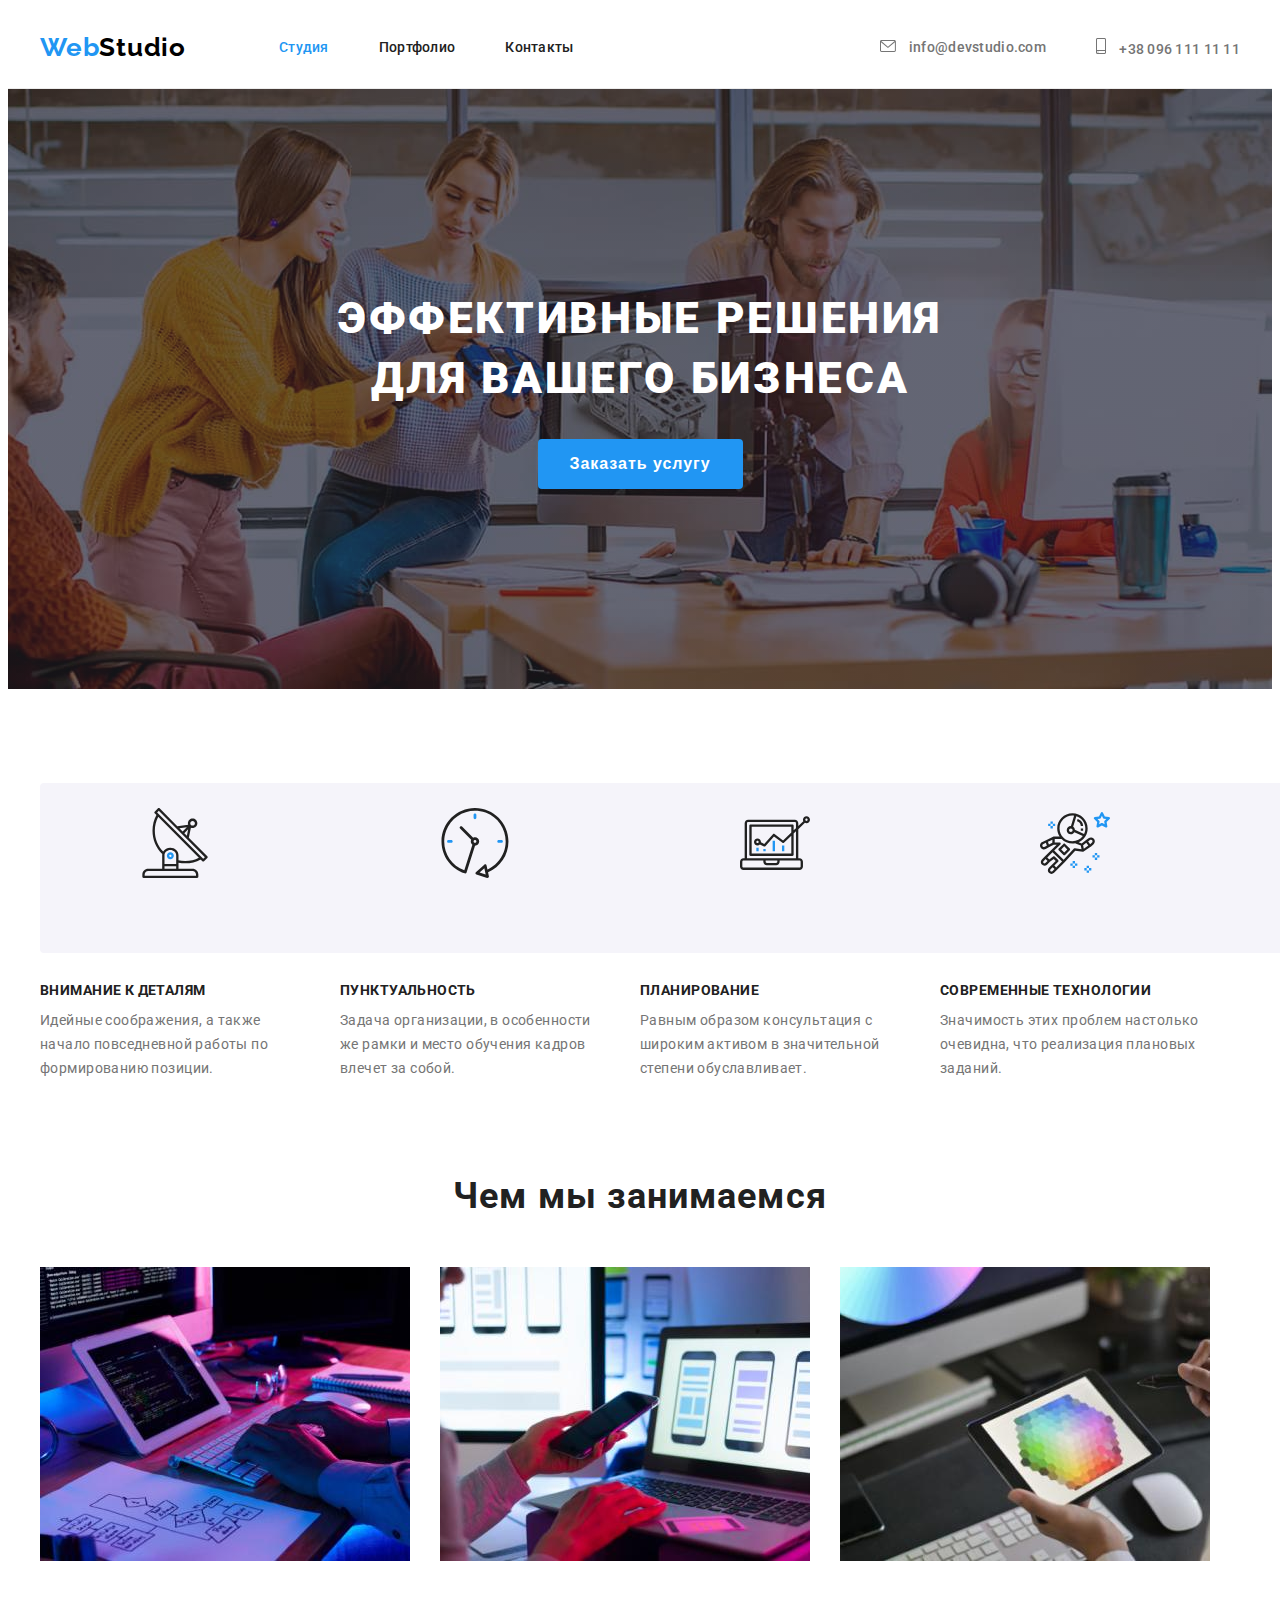
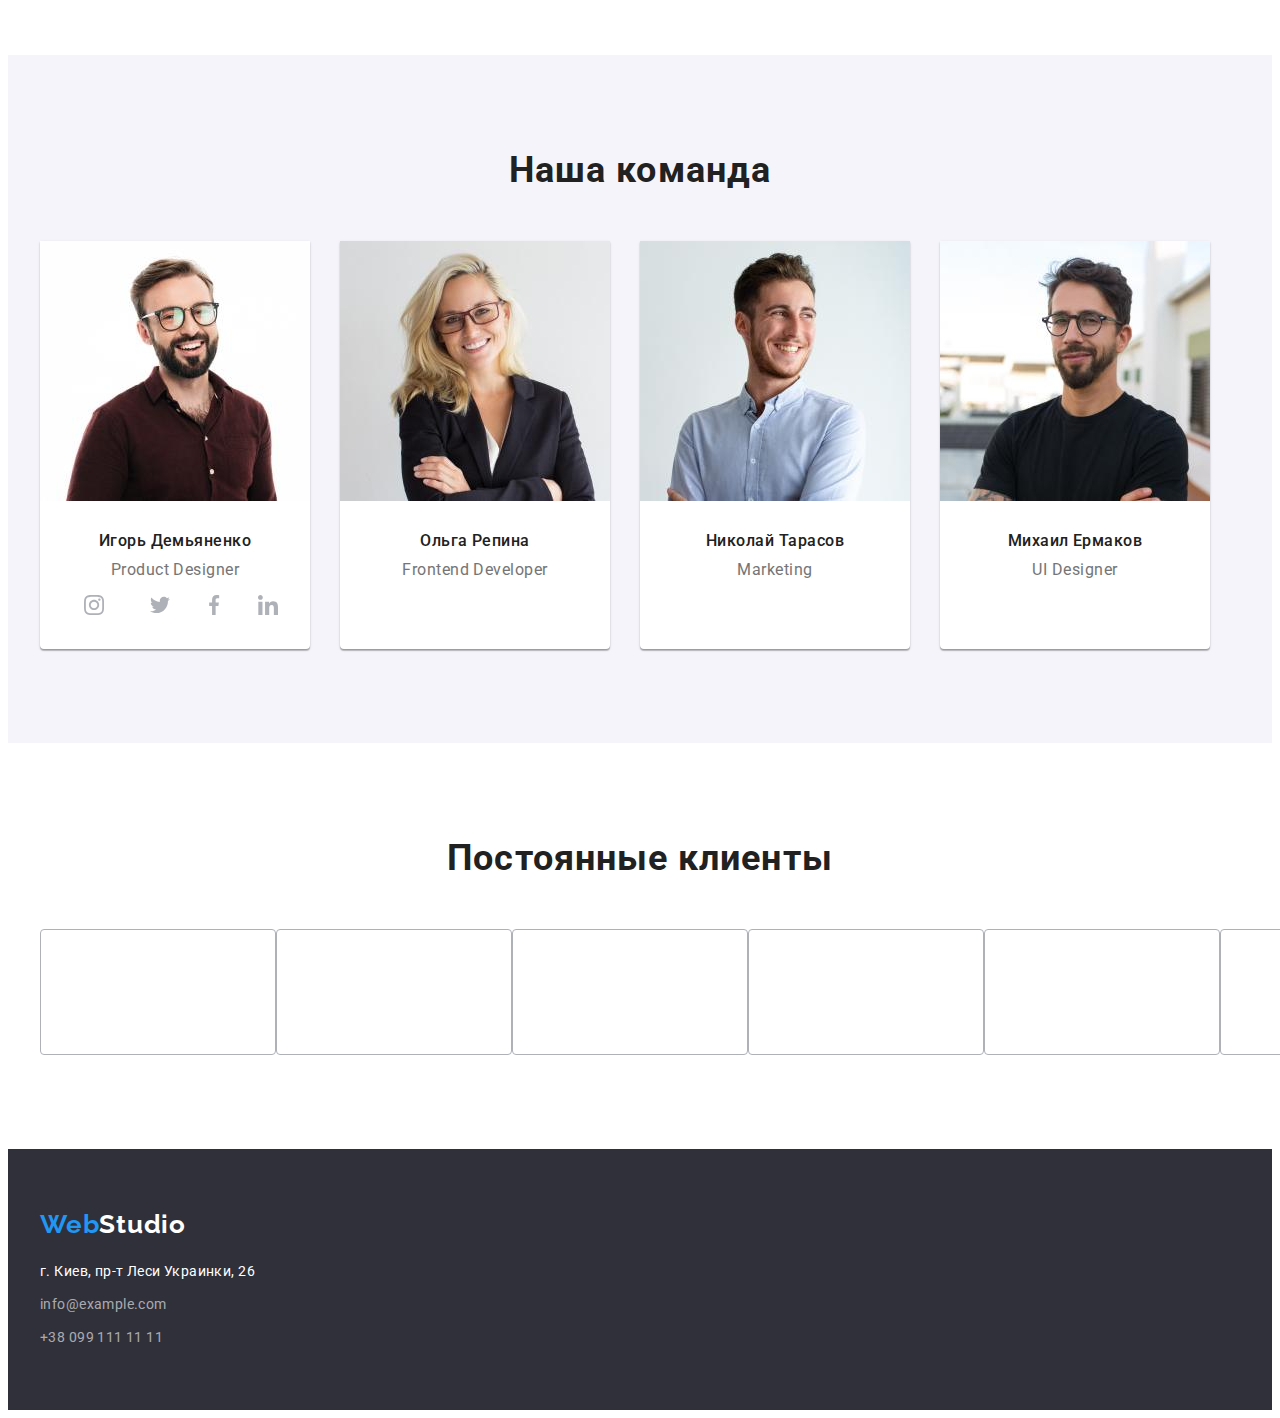
==== index.html @ ab1350bf "added hw-03's files" ====
<!DOCTYPE html>
<html lang="ru">

<head>
    <meta charset="UTF-8">
    <meta http-equiv="X-UA-Compatible" content="IE=edge">
    <meta name="viewport" content="width=device-width, initial-scale=1.0">
    <title>Студия</title>
    <link rel="stylesheet" href="./css/reset.css">
    <link rel="stylesheet" href="./css/styles.css">
    <link rel="preconnect" href="https://fonts.googleapis.com">
    <link rel="preconnect" href="https://fonts.gstatic.com" crossorigin>
    <link href="https://fonts.googleapis.com/css2?family=Raleway:wght@700&family=Roboto:wght@400;500;700;900&display=swap"
        rel="stylesheet">
    <link rel="stylesheet" href="https://cdnjs.cloudflare.com/ajax/libs/modern-normalize/1.1.0/modern-normalize.min.css"
        integrity="sha512-wpPYUAdjBVSE4KJnH1VR1HeZfpl1ub8YT/NKx4PuQ5NmX2tKuGu6U/JRp5y+Y8XG2tV+wKQpNHVUX03MfMFn9Q=="
        crossorigin="anonymous" referrerpolicy="no-referrer" />
    <link rel="stylesheet" href="./css/reset.css">
    <link rel="stylesheet" href="./css/styles.css">
</head>

<body>
    <header class="header">
        <div class="container">
            <nav class="links">
                <a href="./index.html" class="logo">Web
                    <span class="logo-black">Studio</span>
                </a>
                <ul class="links-nav">
                    <li class="item"><a class="link-nav current" href="./index.html">Студия</a></li>
                    <li class="item"><a class="link-nav" href="./portfolio.html">Портфолио</a></li>
                    <li class="item"><a class="link-nav" href="#contacts">Контакты</a></li>
                </ul>
            </nav>
            <ul class="links-auth">
                <li class="item"><a class="link-auth" href="mailto:info@devstudio.com">
                    <svg class="auth-icon" width="16px" height="12px">
                        <use href="./images/sprite.svg#icon-mail_icon"></use>
                    </svg>
                    info@devstudio.com</a></li>
                <li class="item"><a class="link-auth" href="tel:+380961111111">
                    <svg class="auth-icon" width="10px" height="16px">
                        <use href="./images/sprite.svg#icon-tel_icon"></use>
                    </svg>
                    +38 096 111 11 11</a></li>
            </ul>
        </div>
    </header>

    <main>
        
        <!--Hero-->
        
        <section class="hero">
            <div class="container hero-container">
                <h1 class="hero-title">Эффективные решения для вашего бизнеса</h1>
                <button type="button" class="btn">Заказать услугу</button>
            </div>
        </section>

        <!--Наши преимущества-->
        <section class="section">
            <div class="container">
                <h2 class="section-title" hidden>Наши преимущества</h2>
                <ul class="benefits">
                    <li class="item">
                        <div class="benefits-icons">
                            <svg class="benefits-icon">
                                <use href="./images/sprite.svg#icon-antenna"></use>
                            </svg>
                        </div>
                        <h3 class="benefits-title">Внимание к деталям </h3>
                        <p class="benefits-text">Идейные соображения, а также начало повседневной работы по формированию
                            позиции.
                        </p>
                    </li>
                    <li class="item">
                        <div class="benefits-icons">
                            <svg class="benefits-icon">
                                <use href="./images/sprite.svg#icon-clock"></use>
                            </svg>
                        </div>
                        <h3 class="benefits-title">Пунктуальность</h3>
                        <p class="benefits-text">Задача организации, в особенности же рамки и место обучения кадров влечет за
                            собой.
                        </p>
                    </li>
                    <li class="item">
                        <div class="benefits-icons">
                            <svg class="benefits-icon">
                                <use href="./images/sprite.svg#icon-diagram"></use>
                            </svg>
                        </div>
                        <h3 class="benefits-title">Планирование</h3>
                        <p class="benefits-text">Равным образом консультация с широким активом в значительной степени
                            обуславливает.
                        </p>
                    </li>
                    <li class="item">
                        <div class="benefits-icons">
                            <svg class="benefits-icon">
                                <use href="./images/sprite.svg#icon-astronaut"></use>
                            </svg>
                        </div>
                        <h3 class="benefits-title">Современные технологии</h3>
                        <p class="benefits-text">Значимость этих проблем настолько очевидна, что реализация плановых заданий.
                        </p>
                    </li>
                </ul>
            </div>
        </section>

        <!--Чем мы занимаемся-->
        <section class="section section-activity">
            <div class="container">
                <h2 class="section-title">Чем мы занимаемся</h2>
                <ul class="activity">
                    <li class="item">
                        <a href="">
                            <img class="no-gap" src="./images/box1.jpg" alt="человек работает на планшете с помощью клавиатуры" width="370"
                                height="294">
                        </a>
                    </li>
                    <li class="item">
                        <a href="">
                            <img class="no-gap" src="./images/box2.jpg" alt="человек работает с телефоном и ноутбуком" width="370"
                                height="294">
                        </a>
                    </li>
                    <li class="item">
                        <a href="">
                            <img class="no-gap" src="./images/box3.jpg" alt="человек работает с планшетом" width="370" height="294">
                        </a>
                    </li>
                </ul>
            </div>
        </section>

        <!--Наша команда-->
        <section class="section section-team">
            <div class="container">
                <h2 class="section-title">Наша команда</h2>
                <ul class="team">
                    <li class="item item-team">
                        <img class="no-gap" src="./images/team1.jpg" alt="фотография Дизайнера" width="270" height="260" />
                        <h3 class="team-title">Игорь Демьяненко</h3>
                        <p lang="en" class="team-position">Product Designer</p>
                        <ul class="team-social-links">
                            <li class="item">
                                <a class="social-link" href="">
                                    <svg class="social-icon">
                                        <use href="./images/sprite.svg#icon-instagram"></use>
                                    </svg>
                                </a>
                            </li>
                            <li class="item">
                                <svg class="social-icon">
                                    <use href="./images/sprite.svg#icon-twitter"></use>
                                </svg>
                            </li>
                            <li class="item">
                                <svg class="social-icon">
                                    <use href="./images/sprite.svg#icon-facebook"></use>
                                </svg>
                            </li>
                            <li class="item">
                                <svg class="social-icon">
                                    <use href="./images/sprite.svg#icon-linkedin"></use>
                                </svg>
                        </ul>
                    </li>
                    <li class="item item-team">
                        <img class="no-gap" src="./images/team2.jpg" alt="фотография разработчика" width="270" height="260" />
                        <h3 class="team-title">Ольга Репина</h3>
                        <p lang="en" class="team-position">Frontend Developer</p>
                    </li>
                    <li class="item item-team">
                        <img class="no-gap" src="./images/team3.jpg" alt="фотография маркетолога" width="270" height="260" />
                        <h3 class="team-title">Николай Тарасов</h3>
                        <p lang="en" class="team-position">Marketing</p>
                    </li>
                    <li class="item item-team">
                        <img class="no-gap" src="./images/team4.jpg" alt="фотография UI дизайнера" width="270" height="260" />
                        <h3 class="team-title">Михаил Ермаков</h3>
                        <p lang="en" class="team-position">UI Designer</p>
                    </li>
                </ul>
            </div>
        </section>

        <!-- Клиенты -->
        <section class="section">
            <div class="container">
                <h2 class="section-title">Постоянные клиенты</h2>
                <ul class="clients">
                    <li class="item">
                        <a class="company company1" href=""></a>
                    </li>
                    <li class="item">
                        <a class="company company2" href=""></a>
                    </li>
                    <li class="item">
                        <a class="company company3" href=""></a>
                    </li>
                    <li class="item">
                        <a class="company company4" href=""></a>
                    </li>
                    <li class="item">
                        <a class="company company5" href=""></a>
                    </li>
                    <li class="item">
                        <a class="company company6" href=""></a>
                    </li>
                </ul>
            </div>
        </section>
    </main>

    <footer class="footer">
        <div class="container">
            <a href="./index.html" class="logo logo-footer">Web
                <span class="logo-white">Studio</span>
            </a>
            <address class="address" id="contacts">
                <ul class="address-list">
                    <li class="item">
                        <a href="https://www.google.com/maps/place/%D0%B1%D1%83%D0%BB%D1%8C%D0%B2%D0%B0%D1%80+%D0%9B%D0%B5%D1%81%D1%96+%D0%A3%D0%BA%D1%80%D0%B0%D1%97%D0%BD%D0%BA%D0%B8,+26,+%D0%9A%D0%B8%D1%97%D0%B2,+02000/@50.4265807,30.5361971,17z/data=!3m1!4b1!4m9!1m2!2m1!1z0LMuINCa0LjQtdCyLCDQv9GALdGCINCb0LXRgdC4INCj0LrRgNCw0LjQvdC60LgsIDI2!3m5!1s0x40d4cf0e033ecbe9:0x57a4dffefec77da0!8m2!3d50.4265807!4d30.5383858!15sCjPQsy4g0JrQuNC10LIsINC_0YAt0YIg0JvQtdGB0Lgg0KPQutGA0LDQuNC90LrQuCwgMjaSARFjb21wb3VuZF9idWlsZGluZw"
                            target="_blank" rel="noreferrer noopener" class="address-link map">
                            г. Киев, пр-т Леси Украинки, 26
                        </a>
                    </li>
                    <li class="item">
                        <a class="address-link" href="mailto:info@example.com">info@example.com</a>
                    </li>
                    <li class="item">
                        <a class="address-link" href="tel:+380991111111">+38 099 111 11 11</a>
                    </li>
                </ul>
            </address>
        </div>
    </footer>
</body>

</html>
---- css/styles.css ----
:root {
  --main-color: #212121;
  --second-color: #757575;
  --mark-color: #2196f3;
  --basic-background-color: #ffffff;
  --second-background-color: #2f303a;
  --third-background-color: #f5f4fa;
}

body {
  background-color: var(--basic-background-color);
  font-family: 'Roboto', sans-serif;
  font-style: normal;
  font-weight: normal;
  color: var(--main-color);
}

.section {
  padding: 94px 0;
}

.container {
  margin-left: auto;
  margin-right: auto;
  width: 1200px;
  padding: 0 15px;
}

.section-title {
  margin-top: 0;
  margin-right: auto;
  margin-left: auto;
  margin-bottom: 50px;
  text-align: center;
  font-weight: bold;
  font-size: 36px;
  line-height: 1.17;
  letter-spacing: 0.03em;
}

.no-gap {
  display: block;
}

.visually-hiden {
position: absolute;
width: 1px;
height: 1px;
margin: -1px;
border: 0;
padding: 0;
clip: rect(0 0 0 0);
overflow: hidden;
}

/*-----------------------header-----------------------------*/

.header {
  border-bottom: 1px solid #ececec;
}

.header .container {
  display: flex;
}

.logo {
  display: flex;
  margin-right: 93px;
  padding-top: 24px;
  padding-bottom: 25px;
  font-family: 'Raleway', sans-serif;
  font-style: normal;
  font-weight: bold;
  font-size: 26px;
  line-height: 1.19;
  letter-spacing: 0.03em;
  color: var(--mark-color);
}

.logo > .logo-black {
  color: #000;
}
.logo > .logo-white {
  color: #ffffff;
}
.links {
  display: flex;
  align-items: center;
}
.links-nav,
.links-auth {
  display: flex;
  padding: 0;
  font-weight: 500;
  font-size: 14px;
  line-height: 1.14;
  letter-spacing: 0.02em;
  color: inherit;
}

.links-auth {
  margin-left: auto;
  align-items: center;
}

.link-nav {
  color: var(--main-color);
}

.link-auth 
{
  color: var(--second-color);
  align-items: center;
}

.auth-icon {
  fill: var(--second-color);
  margin-right: 10px;
}

.links-nav :hover,
.links-nav :focus,
.links-auth :hover,
.links-auth :focus,
.auth-icon :hover,
.auth-icon :focus {
  color: var(--mark-color);
  fill: var(--mark-color);
}

.auth-icon :hover
.auth-icon :focus {
  fill: var(--mark-color);
}

.links-nav .item + .item {
  margin-left: 50px;
}

.links-auth .item + .item {
  margin-left: 50px;
}

.current {
  color: var(--mark-color);
}

/*-----------------------main-----------------------------*/

/*-----------------------hero-----------------------------*/

.hero {
  max-width: 1600px;
  min-height: 600px;
  margin-right: auto;
  margin-left: auto;
  text-align: center;
  background-image: linear-gradient(
      to right,
      rgba(47, 48, 58, 0.4),
      rgba(47, 48, 58, 0.4)
    ),
    url(../images/bg_hero.jpg);
  background-color: var(--second-background-color);
  background-size: cover;
  background-repeat: no-repeat;
  background-position: center;
}

.hero-container {
  display: block;
  padding-top: 200px;
  padding-bottom: 200px;
}

.hero-title {
  width: 696px;
  margin: 0 auto 30px auto;
  font-family: Roboto;
  font-style: normal;
  font-weight: 900;
  font-size: 44px;
  line-height: 1.36;
  letter-spacing: 0.06em;
  text-transform: uppercase;
  color: #ffffff;
}

.btn {
  background-color: var(--mark-color);
  border-radius: 4px;
  padding: 10px 32px;
  min-width: 200px;
  font-weight: bold;
  font-size: 16px;
  line-height: 1.87;
  letter-spacing: 0.06em;
  color: #ffffff;
  cursor: pointer;
}

.btn:hover,
.btn:focus {
  background-color: #188ce8;
}

/*-----------------------benefits-----------------------------*/

.benefits {
  display: flex;
}

.benefits .item {
  width: 270px;
}

.benefits-icons {
  width: 270px;
  height: 120px;
  margin-bottom: 30px;
  background: var(--third-background-color);
  border-radius: 4px;
  padding: 25px 100px;
}

.benefits-icon {
  width: 70px;
  height: 70px;
}
/* .benefits .item::before {
  display: block;
  content: '';
  width: 270px;
  height: 120px;
  margin-bottom: 30px;
  background: var(--third-background-color);
  border-radius: 4px;
  background-size: 70px 70px;
  background-repeat: no-repeat;
  background-position: center;
}

.benefits .item:nth-child(1)::before {
  background-image: url(../images/antenna\ 1.svg);
}

.benefits .item:nth-child(2)::before {
  background-image: url(../images/clock\ 1.svg);
}

.benefits .item:nth-child(3)::before {
  background-image: url(../images/diagram\ 1.svg);
}

.benefits .item:nth-child(4)::before {
  background-image: url(../images/astronaut\ 1.svg);
} */

.benefits .item + .item {
  margin-left: 30px;
}

.benefits-title {
  margin-bottom: 10px;
  font-weight: bold;
  font-size: 14px;
  line-height: 1.14;
  letter-spacing: 0.03em;
  text-transform: uppercase;
}

.benefits-text {
  font-size: 14px;
  line-height: 1.71;
  letter-spacing: 0.03em;
  color: var(--second-color);
}

/*-----------------------activity-----------------------------*/

.section-activity {
  padding-top: 0;
}

.activity {
  display: flex;
}

.activity .item + .item {
  margin-left: 30px;
}

/*-----------------------team-----------------------------*/

.section-team {
  background-color: var(--third-background-color);
}

.team {
  display: flex;
}

.team .item-team {
  background-color: var(--basic-background-color);
  border-radius: 0px 0px 4px 4px;
  box-shadow: 0px 1px 3px rgba(0, 0, 0, 0.12), 0px 1px 1px rgba(0, 0, 0, 0.14),
    0px 2px 1px rgba(0, 0, 0, 0.2);
}

.team .item-team + .item-team {
  margin-left: 30px;
}

.team-title {
  margin-top: 30px;
  margin-bottom: 10px;
  font-weight: 500;
  font-size: 16px;
  text-align: center;
  line-height: 1.19;
  letter-spacing: 0.03em;
}

.team-position {
  margin-bottom: 16px;
  font-weight: normal;
  font-size: 16px;
  text-align: center;
  line-height: 1.19;
  letter-spacing: 0.03em;
  color: var(--second-color);
}

.team-social-links {
  display: flex;
  justify-content: space-between;
  align-items: center;
  margin: 0 32px 30px 32px;
  width: 206px;
}

.social-link {
  width: 44px;
  height: 44px;
  padding: 12px;
  background-color: inherit;
  border-radius: 50%;
}

.social-icon {
  height: 20px;
  width: 20px;
  fill: #AFB1B8;
}

.social-link :hover {
  background-color: var(--mark-color);
}

/*-----------------------team-----------------------------*/

.clients {
  display: flex;
  justify-content: space-between;
}

/* .clients .item {
  width: 170px;
  height: 92px;
  border: 1px solid #afb1b8;
  border-radius: 4px;
  padding: 16px 32px;
  justify-content: center;
  cursor: pointer; */
}

/* .clients .item + .item {
  margin-left: 30px; */
}

.clients .item {
  margin-left: 30px;
}

.company {
  content: "";
  display: block;
  width: 170px;
  height: 92px;
  border: 1px solid #afb1b8;
  border-radius: 4px;
  padding: 16px 32px;
  justify-content: center;
  cursor: pointer;
  background-repeat: no-repeat;
  background-position: center;
}

.company1 {
  background-image: url(../images/company1.svg);
}

.company2 {
  background-image: url(../images/company2.svg);
}

.company3 {
  background-image: url(../images/company3.svg);
}

.company4 {
  background-image: url(../images/company4.svg);
}

.company5 {
  background-image: url(../images/company5.svg);
}

.company6 {
  background-image: url(../images/company6.svg);
}

/*-----------------------footer-----------------------------*/

.footer {
  background-color: var(--second-background-color);
}

.footer .container {
  padding-top: 60px;
  padding-bottom: 60px;
}

.logo-footer {
  padding: 0;
  margin-right: 0;
  margin-bottom: 20px;
}

.address-list .item + .item {
  margin-top: 9px;
}

.address-link {
  font-style: normal;
  font-weight: normal;
  font-size: 14px;
  line-height: 1.71;
  letter-spacing: 0.03em;
  color: rgba(255, 255, 255, 0.6);
}

.address-link.map {
  color: #ffffff;
}

.address-link:hover,
.address-link:focus {
  color: var(--mark-color);
}

/*-----------------------portfolio-----------------------------*/

/*-----------------------filter-----------------------------*/
.portfolio-filter {
  display: flex;
  margin-bottom: 50px;
  justify-content: center;
}

.portfolio-filter .item + .item {
  margin-left: 8px;
}

.filter-button {
  padding: 6px 22px;
  border-radius: 4px;
  font-family: Roboto;
  font-style: normal;
  font-weight: 500;
  font-size: 16px;
  line-height: 1.63;
  text-align: center;
  letter-spacing: 0.03em;
  color: var(--main-color);
  background-color: #f5f4fa;
}

.filter-button:hover,
.filter-button:focus {
  background-color: var(--mark-color);
  color: #ffffff;
}

/*-----------------------work's examples-----------------------------*/
.work-example {
  display: flex;
  flex-wrap: wrap;
}

.work-example .item {
  width: 370px;
  margin-right: 30px;
  margin-bottom: 30px;
}

.work-example .item:hover,
.work-example .item:focus {
  box-shadow: 0px 1px 1px rgba(0, 0, 0, 0.12), 0px 4px 4px rgba(0, 0, 0, 0.06),
    1px 4px 6px rgba(0, 0, 0, 0.16);
}

.work-example-text {
  border: 1px solid #eeeeee;
}

.work-example .item:nth-child(3n) {
  margin-right: 0;
}

.work-example .item:nth-last-child(-n + 3) {
  margin-bottom: 0;
}

.examples-title {
  margin-top: 20px;
  margin-right: 24px;
  margin-bottom: 4px;
  margin-left: 24px;
  font-weight: bold;
  font-size: 18px;
  line-height: 2;
  letter-spacing: 0.06em;
  color: var(--main-color);
}

.examples-type {
  margin-right: 24px;
  margin-bottom: 20px;
  margin-left: 24px;
  font-weight: normal;
  font-size: 16px;
  line-height: 1.88;
  letter-spacing: 0.03em;
  color: var(--second-color);
}
---- css/styles.css ----
:root {
  --main-color: #212121;
  --second-color: #757575;
  --mark-color: #2196f3;
  --basic-background-color: #ffffff;
  --second-background-color: #2f303a;
  --third-background-color: #f5f4fa;
}

body {
  background-color: var(--basic-background-color);
  font-family: 'Roboto', sans-serif;
  font-style: normal;
  font-weight: normal;
  color: var(--main-color);
}

.section {
  padding: 94px 0;
}

.container {
  margin-left: auto;
  margin-right: auto;
  width: 1200px;
  padding: 0 15px;
}

.section-title {
  margin-top: 0;
  margin-right: auto;
  margin-left: auto;
  margin-bottom: 50px;
  text-align: center;
  font-weight: bold;
  font-size: 36px;
  line-height: 1.17;
  letter-spacing: 0.03em;
}

.no-gap {
  display: block;
}

.visually-hiden {
position: absolute;
width: 1px;
height: 1px;
margin: -1px;
border: 0;
padding: 0;
clip: rect(0 0 0 0);
overflow: hidden;
}

/*-----------------------header-----------------------------*/

.header {
  border-bottom: 1px solid #ececec;
}

.header .container {
  display: flex;
}

.logo {
  display: flex;
  margin-right: 93px;
  padding-top: 24px;
  padding-bottom: 25px;
  font-family: 'Raleway', sans-serif;
  font-style: normal;
  font-weight: bold;
  font-size: 26px;
  line-height: 1.19;
  letter-spacing: 0.03em;
  color: var(--mark-color);
}

.logo > .logo-black {
  color: #000;
}
.logo > .logo-white {
  color: #ffffff;
}
.links {
  display: flex;
  align-items: center;
}
.links-nav,
.links-auth {
  display: flex;
  padding: 0;
  font-weight: 500;
  font-size: 14px;
  line-height: 1.14;
  letter-spacing: 0.02em;
  color: inherit;
}

.links-auth {
  margin-left: auto;
  align-items: center;
}

.link-nav {
  color: var(--main-color);
}

.link-auth 
{
  color: var(--second-color);
  align-items: center;
}

.auth-icon {
  fill: var(--second-color);
  margin-right: 10px;
}

.links-nav :hover,
.links-nav :focus,
.links-auth :hover,
.links-auth :focus,
.auth-icon :hover,
.auth-icon :focus {
  color: var(--mark-color);
  fill: var(--mark-color);
}

.auth-icon :hover
.auth-icon :focus {
  fill: var(--mark-color);
}

.links-nav .item + .item {
  margin-left: 50px;
}

.links-auth .item + .item {
  margin-left: 50px;
}

.current {
  color: var(--mark-color);
}

/*-----------------------main-----------------------------*/

/*-----------------------hero-----------------------------*/

.hero {
  max-width: 1600px;
  min-height: 600px;
  margin-right: auto;
  margin-left: auto;
  text-align: center;
  background-image: linear-gradient(
      to right,
      rgba(47, 48, 58, 0.4),
      rgba(47, 48, 58, 0.4)
    ),
    url(../images/bg_hero.jpg);
  background-color: var(--second-background-color);
  background-size: cover;
  background-repeat: no-repeat;
  background-position: center;
}

.hero-container {
  display: block;
  padding-top: 200px;
  padding-bottom: 200px;
}

.hero-title {
  width: 696px;
  margin: 0 auto 30px auto;
  font-family: Roboto;
  font-style: normal;
  font-weight: 900;
  font-size: 44px;
  line-height: 1.36;
  letter-spacing: 0.06em;
  text-transform: uppercase;
  color: #ffffff;
}

.btn {
  background-color: var(--mark-color);
  border-radius: 4px;
  padding: 10px 32px;
  min-width: 200px;
  font-weight: bold;
  font-size: 16px;
  line-height: 1.87;
  letter-spacing: 0.06em;
  color: #ffffff;
  cursor: pointer;
}

.btn:hover,
.btn:focus {
  background-color: #188ce8;
}

/*-----------------------benefits-----------------------------*/

.benefits {
  display: flex;
}

.benefits .item {
  width: 270px;
}

.benefits-icons {
  width: 270px;
  height: 120px;
  margin-bottom: 30px;
  background: var(--third-background-color);
  border-radius: 4px;
  padding: 25px 100px;
}

.benefits-icon {
  width: 70px;
  height: 70px;
}
/* .benefits .item::before {
  display: block;
  content: '';
  width: 270px;
  height: 120px;
  margin-bottom: 30px;
  background: var(--third-background-color);
  border-radius: 4px;
  background-size: 70px 70px;
  background-repeat: no-repeat;
  background-position: center;
}

.benefits .item:nth-child(1)::before {
  background-image: url(../images/antenna\ 1.svg);
}

.benefits .item:nth-child(2)::before {
  background-image: url(../images/clock\ 1.svg);
}

.benefits .item:nth-child(3)::before {
  background-image: url(../images/diagram\ 1.svg);
}

.benefits .item:nth-child(4)::before {
  background-image: url(../images/astronaut\ 1.svg);
} */

.benefits .item + .item {
  margin-left: 30px;
}

.benefits-title {
  margin-bottom: 10px;
  font-weight: bold;
  font-size: 14px;
  line-height: 1.14;
  letter-spacing: 0.03em;
  text-transform: uppercase;
}

.benefits-text {
  font-size: 14px;
  line-height: 1.71;
  letter-spacing: 0.03em;
  color: var(--second-color);
}

/*-----------------------activity-----------------------------*/

.section-activity {
  padding-top: 0;
}

.activity {
  display: flex;
}

.activity .item + .item {
  margin-left: 30px;
}

/*-----------------------team-----------------------------*/

.section-team {
  background-color: var(--third-background-color);
}

.team {
  display: flex;
}

.team .item-team {
  background-color: var(--basic-background-color);
  border-radius: 0px 0px 4px 4px;
  box-shadow: 0px 1px 3px rgba(0, 0, 0, 0.12), 0px 1px 1px rgba(0, 0, 0, 0.14),
    0px 2px 1px rgba(0, 0, 0, 0.2);
}

.team .item-team + .item-team {
  margin-left: 30px;
}

.team-title {
  margin-top: 30px;
  margin-bottom: 10px;
  font-weight: 500;
  font-size: 16px;
  text-align: center;
  line-height: 1.19;
  letter-spacing: 0.03em;
}

.team-position {
  margin-bottom: 16px;
  font-weight: normal;
  font-size: 16px;
  text-align: center;
  line-height: 1.19;
  letter-spacing: 0.03em;
  color: var(--second-color);
}

.team-social-links {
  display: flex;
  justify-content: space-between;
  align-items: center;
  margin: 0 32px 30px 32px;
  width: 206px;
}

.social-link {
  width: 44px;
  height: 44px;
  padding: 12px;
  background-color: inherit;
  border-radius: 50%;
}

.social-icon {
  height: 20px;
  width: 20px;
  fill: #AFB1B8;
}

.social-link :hover {
  background-color: var(--mark-color);
}

/*-----------------------team-----------------------------*/

.clients {
  display: flex;
  justify-content: space-between;
}

/* .clients .item {
  width: 170px;
  height: 92px;
  border: 1px solid #afb1b8;
  border-radius: 4px;
  padding: 16px 32px;
  justify-content: center;
  cursor: pointer; */
}

/* .clients .item + .item {
  margin-left: 30px; */
}

.clients .item {
  margin-left: 30px;
}

.company {
  content: "";
  display: block;
  width: 170px;
  height: 92px;
  border: 1px solid #afb1b8;
  border-radius: 4px;
  padding: 16px 32px;
  justify-content: center;
  cursor: pointer;
  background-repeat: no-repeat;
  background-position: center;
}

.company1 {
  background-image: url(../images/company1.svg);
}

.company2 {
  background-image: url(../images/company2.svg);
}

.company3 {
  background-image: url(../images/company3.svg);
}

.company4 {
  background-image: url(../images/company4.svg);
}

.company5 {
  background-image: url(../images/company5.svg);
}

.company6 {
  background-image: url(../images/company6.svg);
}

/*-----------------------footer-----------------------------*/

.footer {
  background-color: var(--second-background-color);
}

.footer .container {
  padding-top: 60px;
  padding-bottom: 60px;
}

.logo-footer {
  padding: 0;
  margin-right: 0;
  margin-bottom: 20px;
}

.address-list .item + .item {
  margin-top: 9px;
}

.address-link {
  font-style: normal;
  font-weight: normal;
  font-size: 14px;
  line-height: 1.71;
  letter-spacing: 0.03em;
  color: rgba(255, 255, 255, 0.6);
}

.address-link.map {
  color: #ffffff;
}

.address-link:hover,
.address-link:focus {
  color: var(--mark-color);
}

/*-----------------------portfolio-----------------------------*/

/*-----------------------filter-----------------------------*/
.portfolio-filter {
  display: flex;
  margin-bottom: 50px;
  justify-content: center;
}

.portfolio-filter .item + .item {
  margin-left: 8px;
}

.filter-button {
  padding: 6px 22px;
  border-radius: 4px;
  font-family: Roboto;
  font-style: normal;
  font-weight: 500;
  font-size: 16px;
  line-height: 1.63;
  text-align: center;
  letter-spacing: 0.03em;
  color: var(--main-color);
  background-color: #f5f4fa;
}

.filter-button:hover,
.filter-button:focus {
  background-color: var(--mark-color);
  color: #ffffff;
}

/*-----------------------work's examples-----------------------------*/
.work-example {
  display: flex;
  flex-wrap: wrap;
}

.work-example .item {
  width: 370px;
  margin-right: 30px;
  margin-bottom: 30px;
}

.work-example .item:hover,
.work-example .item:focus {
  box-shadow: 0px 1px 1px rgba(0, 0, 0, 0.12), 0px 4px 4px rgba(0, 0, 0, 0.06),
    1px 4px 6px rgba(0, 0, 0, 0.16);
}

.work-example-text {
  border: 1px solid #eeeeee;
}

.work-example .item:nth-child(3n) {
  margin-right: 0;
}

.work-example .item:nth-last-child(-n + 3) {
  margin-bottom: 0;
}

.examples-title {
  margin-top: 20px;
  margin-right: 24px;
  margin-bottom: 4px;
  margin-left: 24px;
  font-weight: bold;
  font-size: 18px;
  line-height: 2;
  letter-spacing: 0.06em;
  color: var(--main-color);
}

.examples-type {
  margin-right: 24px;
  margin-bottom: 20px;
  margin-left: 24px;
  font-weight: normal;
  font-size: 16px;
  line-height: 1.88;
  letter-spacing: 0.03em;
  color: var(--second-color);
}
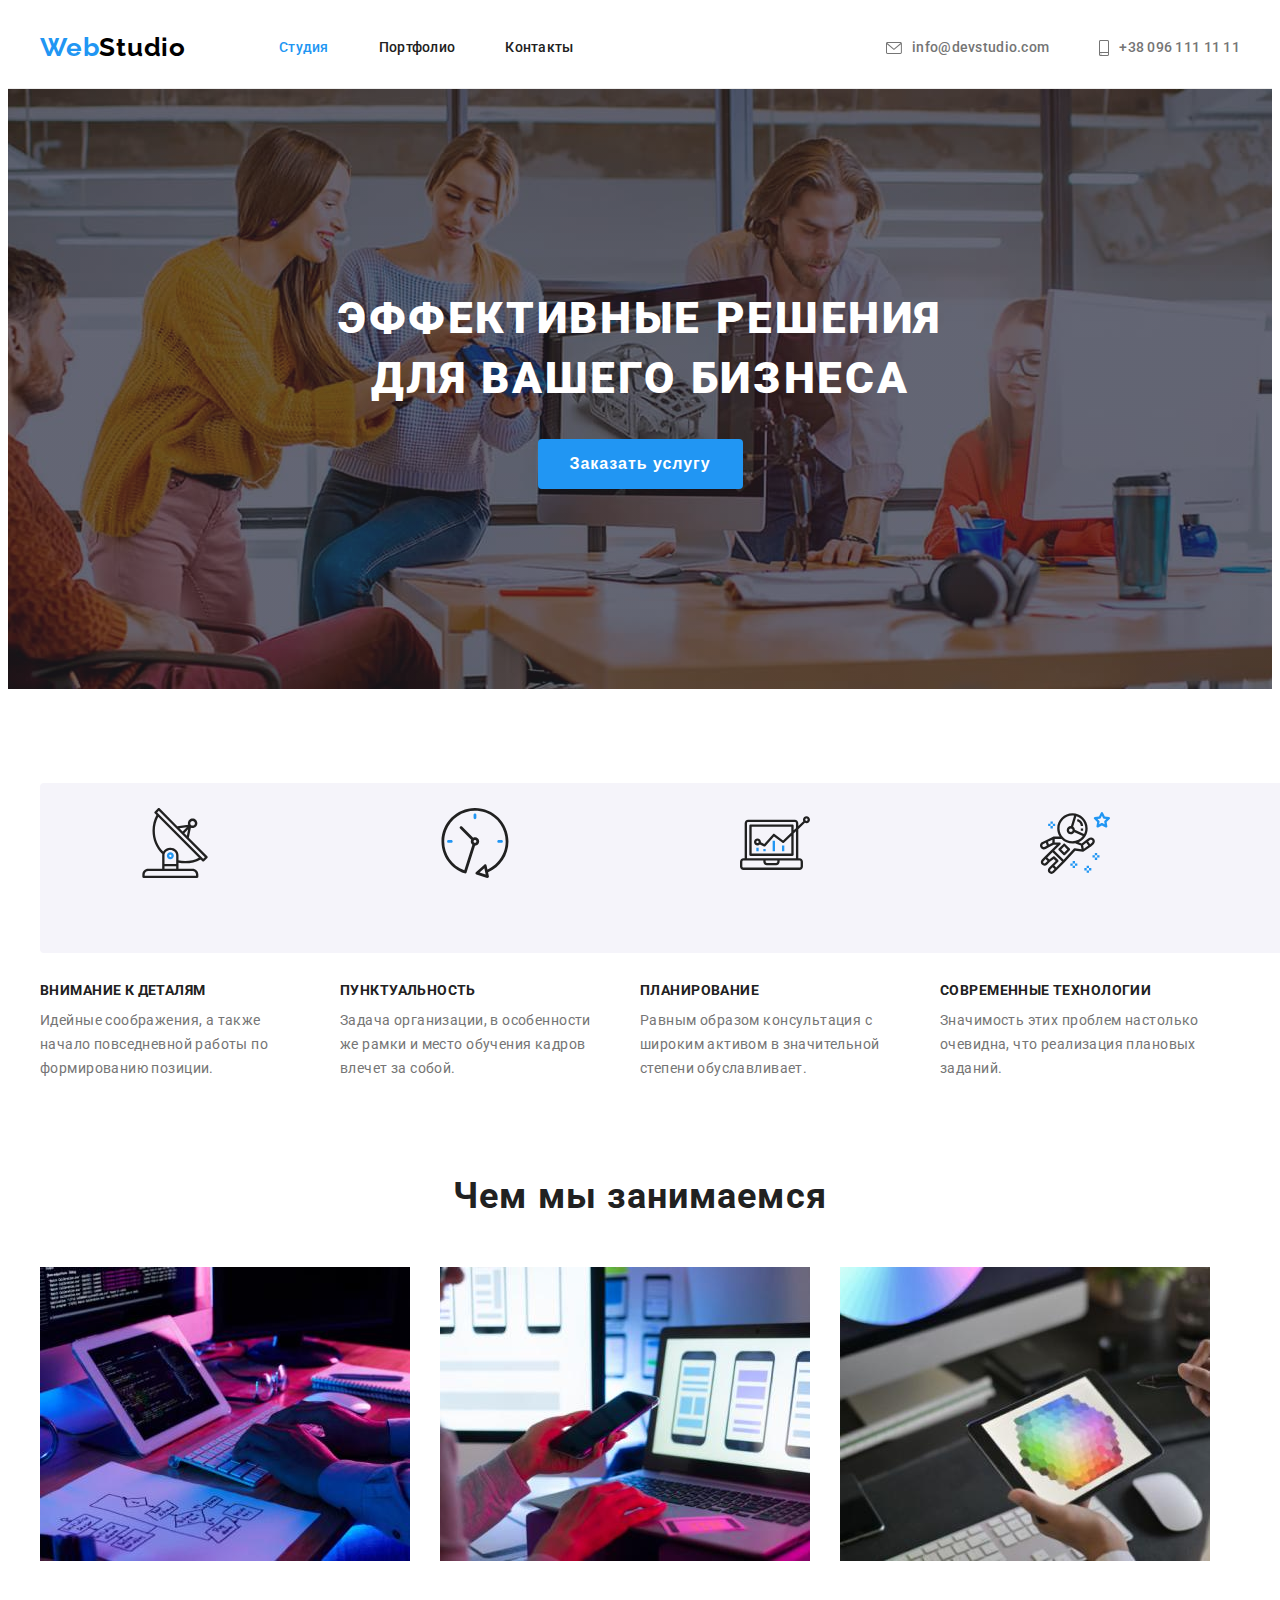
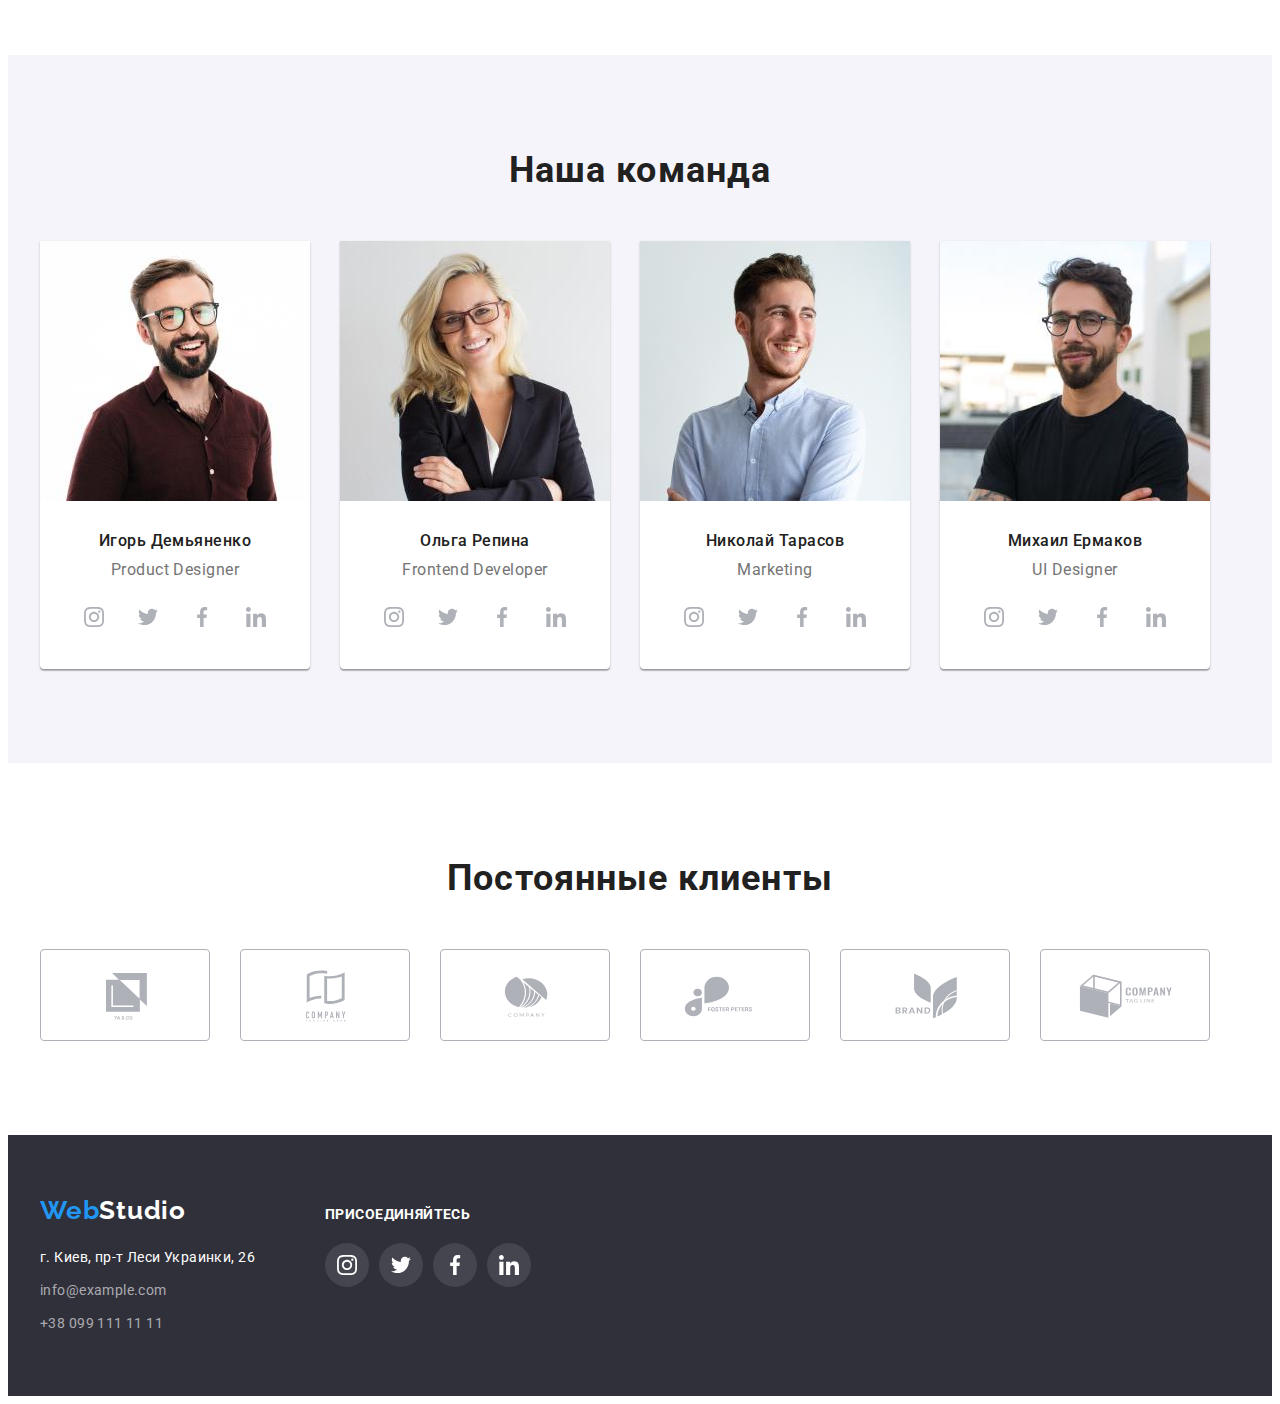
==== commit a85fb3ec: "added svg icon" ====
--- a/index.html
+++ b/index.html
@@ -42,7 +42,8 @@
                     <svg class="auth-icon" width="10px" height="16px">
                         <use href="./images/sprite.svg#icon-tel_icon"></use>
                     </svg>
-                    +38 096 111 11 11</a></li>
+                    +38 096 111 11 11</a>
+                </li>
             </ul>
         </div>
     </header>
@@ -61,7 +62,7 @@
         <!--Наши преимущества-->
         <section class="section">
             <div class="container">
-                <h2 class="section-title" hidden>Наши преимущества</h2>
+                <h2 class="section-title visually-hidden">Наши преимущества</h2>
                 <ul class="benefits">
                     <li class="item">
                         <div class="benefits-icons">
@@ -146,43 +147,140 @@
                         <h3 class="team-title">Игорь Демьяненко</h3>
                         <p lang="en" class="team-position">Product Designer</p>
                         <ul class="team-social-links">
-                            <li class="item">
-                                <a class="social-link" href="">
+                            <li class="team-social-link">
+                                <a class="social-link" href="" target="_blank">
                                     <svg class="social-icon">
                                         <use href="./images/sprite.svg#icon-instagram"></use>
                                     </svg>
                                 </a>
                             </li>
-                            <li class="item">
-                                <svg class="social-icon">
-                                    <use href="./images/sprite.svg#icon-twitter"></use>
-                                </svg>
-                            </li>
-                            <li class="item">
-                                <svg class="social-icon">
-                                    <use href="./images/sprite.svg#icon-facebook"></use>
-                                </svg>
-                            </li>
-                            <li class="item">
-                                <svg class="social-icon">
-                                    <use href="./images/sprite.svg#icon-linkedin"></use>
-                                </svg>
+                            <li class="social-link">
+                                <a class="social-link" href="" target="_blank">
+                                    <svg class="social-icon">
+                                        <use href="./images/sprite.svg#icon-twitter"></use>
+                                    </svg>
+                                </a>
+                            </li>
+                            <li class="social-link">
+                                <a class="social-link" href="" target="_blank">
+                                    <svg class="social-icon">
+                                        <use href="./images/sprite.svg#icon-facebook"></use>
+                                    </svg>
+                                </a>
+                            </li>
+                            <li class="social-link">
+                                <a class="social-link" href="" target="_blank">
+                                    <svg class="social-icon">
+                                        <use href="./images/sprite.svg#icon-linkedin"></use>
+                                    </svg>
+                                </a>
+                            </li>
                         </ul>
                     </li>
                     <li class="item item-team">
                         <img class="no-gap" src="./images/team2.jpg" alt="фотография разработчика" width="270" height="260" />
                         <h3 class="team-title">Ольга Репина</h3>
                         <p lang="en" class="team-position">Frontend Developer</p>
+                        <ul class="team-social-links">
+                            <li class="team-social-link">
+                                <a class="social-link" href="" target="_blank">
+                                    <svg class="social-icon">
+                                        <use href="./images/sprite.svg#icon-instagram"></use>
+                                    </svg>
+                                </a>
+                            </li>
+                            <li class="social-link">
+                                <a class="social-link" href="" target="_blank">
+                                    <svg class="social-icon">
+                                        <use href="./images/sprite.svg#icon-twitter"></use>
+                                    </svg>
+                                </a>
+                            </li>
+                            <li class="social-link">
+                                <a class="social-link" href="" target="_blank">
+                                    <svg class="social-icon">
+                                        <use href="./images/sprite.svg#icon-facebook"></use>
+                                    </svg>
+                                </a>
+                            </li>
+                            <li class="social-link">
+                                <a class="social-link" href="" target="_blank">
+                                    <svg class="social-icon">
+                                        <use href="./images/sprite.svg#icon-linkedin"></use>
+                                    </svg>
+                                </a>
+                            </li>
+                        </ul>
                     </li>
                     <li class="item item-team">
                         <img class="no-gap" src="./images/team3.jpg" alt="фотография маркетолога" width="270" height="260" />
                         <h3 class="team-title">Николай Тарасов</h3>
                         <p lang="en" class="team-position">Marketing</p>
+                        <ul class="team-social-links">
+                            <li class="team-social-link">
+                                <a class="social-link" href="" target="_blank">
+                                    <svg class="social-icon">
+                                        <use href="./images/sprite.svg#icon-instagram"></use>
+                                    </svg>
+                                </a>
+                            </li>
+                            <li class="social-link">
+                                <a class="social-link" href="" target="_blank">
+                                    <svg class="social-icon">
+                                        <use href="./images/sprite.svg#icon-twitter"></use>
+                                    </svg>
+                                </a>
+                            </li>
+                            <li class="social-link">
+                                <a class="social-link" href="" target="_blank">
+                                    <svg class="social-icon">
+                                        <use href="./images/sprite.svg#icon-facebook"></use>
+                                    </svg>
+                                </a>
+                            </li>
+                            <li class="social-link">
+                                <a class="social-link" href="" target="_blank">
+                                    <svg class="social-icon">
+                                        <use href="./images/sprite.svg#icon-linkedin"></use>
+                                    </svg>
+                                </a>
+                            </li>
+                        </ul>
                     </li>
                     <li class="item item-team">
                         <img class="no-gap" src="./images/team4.jpg" alt="фотография UI дизайнера" width="270" height="260" />
                         <h3 class="team-title">Михаил Ермаков</h3>
                         <p lang="en" class="team-position">UI Designer</p>
+                        <ul class="team-social-links">
+                            <li class="team-social-link">
+                                <a class="social-link" href="" target="_blank">
+                                    <svg class="social-icon">
+                                        <use href="./images/sprite.svg#icon-instagram"></use>
+                                    </svg>
+                                </a>
+                            </li>
+                            <li class="social-link">
+                                <a class="social-link" href="" target="_blank">
+                                    <svg class="social-icon">
+                                        <use href="./images/sprite.svg#icon-twitter"></use>
+                                    </svg>
+                                </a>
+                            </li>
+                            <li class="social-link">
+                                <a class="social-link" href="" target="_blank">
+                                    <svg class="social-icon">
+                                        <use href="./images/sprite.svg#icon-facebook"></use>
+                                    </svg>
+                                </a>
+                            </li>
+                            <li class="social-link">
+                                <a class="social-link" href="" target="_blank">
+                                    <svg class="social-icon">
+                                        <use href="./images/sprite.svg#icon-linkedin"></use>
+                                    </svg>
+                                </a>
+                            </li>
+                        </ul>
                     </li>
                 </ul>
             </div>
@@ -193,23 +291,47 @@
             <div class="container">
                 <h2 class="section-title">Постоянные клиенты</h2>
                 <ul class="clients">
-                    <li class="item">
-                        <a class="company company1" href=""></a>
-                    </li>
-                    <li class="item">
-                        <a class="company company2" href=""></a>
-                    </li>
-                    <li class="item">
-                        <a class="company company3" href=""></a>
-                    </li>
-                    <li class="item">
-                        <a class="company company4" href=""></a>
-                    </li>
-                    <li class="item">
-                        <a class="company company5" href=""></a>
-                    </li>
-                    <li class="item">
-                        <a class="company company6" href=""></a>
+                    <li class="clients-item">
+                        <a class="client-company" href="" target="_blank">
+                            <svg class="company-icon" width="41px" height="47px">
+                                <use href="./images/sprite.svg#icon-company1"></use>
+                            </svg>
+                        </a>
+                    </li>
+                    <li class="clients-item">
+                        <a class="client-company" href="" target="_blank">
+                            <svg class="company-icon" width="40px" height="52px">
+                                <use href="./images/sprite.svg#icon-company2"></use>
+                            </svg>
+                        </a>
+                    </li>
+                    <li class="clients-item">
+                        <a class="client-company" href="" target="_blank">
+                            <svg class="company-icon" width="44px" height="41px">
+                                <use href="./images/sprite.svg#icon-company3"></use>
+                            </svg>
+                        </a>
+                    </li>
+                    <li class="clients-item">
+                        <a class="client-company" href="" target="_blank">
+                            <svg class="company-icon" width="85px" height="41px">
+                                <use href="./images/sprite.svg#icon-company4"></use>
+                            </svg>
+                        </a>
+                    </li>
+                    <li class="clients-item">
+                        <a class="client-company" href="" target="_blank">
+                            <svg class="company-icon" width="63px" height="46px">
+                                <use href="./images/sprite.svg#icon-company5"></use>
+                            </svg>
+                        </a>
+                    </li>
+                    <li class="clients-item">
+                        <a class="client-company" href="" target="_blank">
+                            <svg class="company-icon" width="94px" height="44px">
+                                <use href="./images/sprite.svg#icon-company6"></use>
+                            </svg>
+                        </a>
                     </li>
                 </ul>
             </div>
@@ -218,25 +340,60 @@
 
     <footer class="footer">
         <div class="container">
-            <a href="./index.html" class="logo logo-footer">Web
-                <span class="logo-white">Studio</span>
-            </a>
-            <address class="address" id="contacts">
-                <ul class="address-list">
-                    <li class="item">
-                        <a href="https://www.google.com/maps/place/%D0%B1%D1%83%D0%BB%D1%8C%D0%B2%D0%B0%D1%80+%D0%9B%D0%B5%D1%81%D1%96+%D0%A3%D0%BA%D1%80%D0%B0%D1%97%D0%BD%D0%BA%D0%B8,+26,+%D0%9A%D0%B8%D1%97%D0%B2,+02000/@50.4265807,30.5361971,17z/data=!3m1!4b1!4m9!1m2!2m1!1z0LMuINCa0LjQtdCyLCDQv9GALdGCINCb0LXRgdC4INCj0LrRgNCw0LjQvdC60LgsIDI2!3m5!1s0x40d4cf0e033ecbe9:0x57a4dffefec77da0!8m2!3d50.4265807!4d30.5383858!15sCjPQsy4g0JrQuNC10LIsINC_0YAt0YIg0JvQtdGB0Lgg0KPQutGA0LDQuNC90LrQuCwgMjaSARFjb21wb3VuZF9idWlsZGluZw"
-                            target="_blank" rel="noreferrer noopener" class="address-link map">
-                            г. Киев, пр-т Леси Украинки, 26
-                        </a>
-                    </li>
-                    <li class="item">
-                        <a class="address-link" href="mailto:info@example.com">info@example.com</a>
-                    </li>
-                    <li class="item">
-                        <a class="address-link" href="tel:+380991111111">+38 099 111 11 11</a>
-                    </li>
-                </ul>
-            </address>
+            <div class="logo-block">
+                <a href="./index.html" class="logo logo-footer">Web
+                    <span class="logo-white">Studio</span>
+                </a>
+                <address class="address" id="contacts">
+                    <ul class="address-list">
+                        <li class="item">
+                            <a href="https://www.google.com/maps/place/%D0%B1%D1%83%D0%BB%D1%8C%D0%B2%D0%B0%D1%80+%D0%9B%D0%B5%D1%81%D1%96+%D0%A3%D0%BA%D1%80%D0%B0%D1%97%D0%BD%D0%BA%D0%B8,+26,+%D0%9A%D0%B8%D1%97%D0%B2,+02000/@50.4265807,30.5361971,17z/data=!3m1!4b1!4m9!1m2!2m1!1z0LMuINCa0LjQtdCyLCDQv9GALdGCINCb0LXRgdC4INCj0LrRgNCw0LjQvdC60LgsIDI2!3m5!1s0x40d4cf0e033ecbe9:0x57a4dffefec77da0!8m2!3d50.4265807!4d30.5383858!15sCjPQsy4g0JrQuNC10LIsINC_0YAt0YIg0JvQtdGB0Lgg0KPQutGA0LDQuNC90LrQuCwgMjaSARFjb21wb3VuZF9idWlsZGluZw"
+                                target="_blank" rel="noreferrer noopener" class="address-link map">
+                                г. Киев, пр-т Леси Украинки, 26
+                            </a>
+                        </li>
+                        <li class="item">
+                            <a class="address-link" href="mailto:info@example.com">info@example.com</a>
+                        </li>
+                        <li class="item">
+                            <a class="address-link" href="tel:+380991111111">+38 099 111 11 11</a>
+                        </li>
+                    </ul>
+                </address>
+            </div>
+            <div class="social-links-block">
+                <h2 class="footer-title">присоединяйтесь</h2>
+                <ul class="footer-social-links">
+                    <li class="footer-social-link">
+                        <a class="social-link" href="" target="_blank">
+                            <svg class="social-icon">
+                                <use href="./images/sprite.svg#icon-instagram"></use>
+                            </svg>
+                        </a>
+                    </li>
+                    <li class="footer-social-link">
+                        <a class="social-link" href="" target="_blank">
+                            <svg class="social-icon">
+                                <use href="./images/sprite.svg#icon-twitter"></use>
+                            </svg>
+                        </a>
+                    </li>
+                    <li class="footer-social-link">
+                        <a class="social-link" href="" target="_blank">
+                            <svg class="social-icon">
+                                <use href="./images/sprite.svg#icon-facebook"></use>
+                            </svg>
+                        </a>
+                    </li>
+                    <li class="footer-social-link">
+                        <a class="social-link" href="" target="_blank">
+                            <svg class="social-icon">
+                                <use href="./images/sprite.svg#icon-linkedin"></use>
+                            </svg>
+                        </a>
+                    </li>
+                </ul>
+            </div>
         </div>
     </footer>
 </body>
--- a/css/styles.css
+++ b/css/styles.css
@@ -42,15 +42,15 @@
   display: block;
 }
 
-.visually-hiden {
-position: absolute;
-width: 1px;
-height: 1px;
-margin: -1px;
-border: 0;
-padding: 0;
-clip: rect(0 0 0 0);
-overflow: hidden;
+.visually-hidden {
+  position: absolute;
+  width: 1px;
+  height: 1px;
+  margin: -1px;
+  border: 0;
+  padding: 0;
+  clip: rect(0 0 0 0);
+  overflow: hidden;
 }
 
 /*-----------------------header-----------------------------*/
@@ -107,8 +107,8 @@
   color: var(--main-color);
 }
 
-.link-auth 
-{
+.link-auth {
+  display: flex;
   color: var(--second-color);
   align-items: center;
 }
@@ -118,18 +118,15 @@
   margin-right: 10px;
 }
 
+.auth-icon {
+  fill: currentColor;
+}
+
 .links-nav :hover,
 .links-nav :focus,
 .links-auth :hover,
-.links-auth :focus,
-.auth-icon :hover,
-.auth-icon :focus {
+.links-auth :focus {
   color: var(--mark-color);
-  fill: var(--mark-color);
-}
-
-.auth-icon :hover
-.auth-icon :focus {
   fill: var(--mark-color);
 }
 
@@ -227,34 +224,6 @@
   width: 70px;
   height: 70px;
 }
-/* .benefits .item::before {
-  display: block;
-  content: '';
-  width: 270px;
-  height: 120px;
-  margin-bottom: 30px;
-  background: var(--third-background-color);
-  border-radius: 4px;
-  background-size: 70px 70px;
-  background-repeat: no-repeat;
-  background-position: center;
-}
-
-.benefits .item:nth-child(1)::before {
-  background-image: url(../images/antenna\ 1.svg);
-}
-
-.benefits .item:nth-child(2)::before {
-  background-image: url(../images/clock\ 1.svg);
-}
-
-.benefits .item:nth-child(3)::before {
-  background-image: url(../images/diagram\ 1.svg);
-}
-
-.benefits .item:nth-child(4)::before {
-  background-image: url(../images/astronaut\ 1.svg);
-} */
 
 .benefits .item + .item {
   margin-left: 30px;
@@ -334,90 +303,73 @@
 .team-social-links {
   display: flex;
   justify-content: space-between;
-  align-items: center;
   margin: 0 32px 30px 32px;
-  width: 206px;
 }
 
 .social-link {
+  display: flex;
   width: 44px;
   height: 44px;
-  padding: 12px;
-  background-color: inherit;
+  justify-content: center;
+  align-items: center;
   border-radius: 50%;
 }
 
 .social-icon {
+  width: 20px;
   height: 20px;
-  width: 20px;
-  fill: #AFB1B8;
-}
-
-.social-link :hover {
+  fill: #afb1b8;
+}
+
+.social-link:hover,
+.social-link:focus {
   background-color: var(--mark-color);
 }
 
-/*-----------------------team-----------------------------*/
+.social-link:hover .social-icon,
+.social-link:focus .social-icon {
+  fill: var(--basic-background-color);
+}
+
+/*-----------------------clients-----------------------------*/
 
 .clients {
   display: flex;
-  justify-content: space-between;
-}
-
-/* .clients .item {
+}
+
+.clients .clients-item + .clients-item {
+  margin-left: 30px;
+}
+
+.clients-item {
   width: 170px;
   height: 92px;
   border: 1px solid #afb1b8;
+  box-sizing: border-box;
   border-radius: 4px;
   padding: 16px 32px;
+}
+
+.client-company {
+  display: flex;
+  width: 106px;
+  height: 60px;
+  align-items: center;
   justify-content: center;
-  cursor: pointer; */
-}
-
-/* .clients .item + .item {
-  margin-left: 30px; */
-}
-
-.clients .item {
-  margin-left: 30px;
-}
-
-.company {
-  content: "";
-  display: block;
-  width: 170px;
-  height: 92px;
-  border: 1px solid #afb1b8;
-  border-radius: 4px;
-  padding: 16px 32px;
-  justify-content: center;
-  cursor: pointer;
-  background-repeat: no-repeat;
-  background-position: center;
-}
-
-.company1 {
-  background-image: url(../images/company1.svg);
-}
-
-.company2 {
-  background-image: url(../images/company2.svg);
-}
-
-.company3 {
-  background-image: url(../images/company3.svg);
-}
-
-.company4 {
-  background-image: url(../images/company4.svg);
-}
-
-.company5 {
-  background-image: url(../images/company5.svg);
-}
-
-.company6 {
-  background-image: url(../images/company6.svg);
+}
+
+.company-icon {
+  fill: #afb1b8;
+}
+
+.clients-item:hover,
+.clients-item:focus {
+  border: 1px solid var(--mark-color);
+}
+
+.clients-item:hover .client-company .company-icon,
+.clients-item:focus .client-compan .company-icon {
+  fill: var(--mark-color);
 }
 
 /*-----------------------footer-----------------------------*/
@@ -427,8 +379,13 @@
 }
 
 .footer .container {
+  display: flex;
+}
+
+.container .logo-block {
   padding-top: 60px;
   padding-bottom: 60px;
+  margin-right: 70px;
 }
 
 .logo-footer {
@@ -457,6 +414,49 @@
 .address-link:hover,
 .address-link:focus {
   color: var(--mark-color);
+}
+
+.social-links-block {
+  padding-top: 72px;
+  padding-bottom: 100px;
+}
+
+.footer-title {
+  margin-bottom: 20px;
+  font-weight: bold;
+  font-size: 14px;
+  line-height: 1.14;
+  letter-spacing: 0.03em;
+  text-transform: uppercase;
+  color: #ffffff;
+}
+
+.footer-social-links {
+  display: flex;
+  width: 206px;
+  height: 44px;
+  justify-content: space-between;
+}
+
+.footer-social-link .social-link {
+  display: flex;
+  width: 44px;
+  height: 44px;
+  justify-content: center;
+  align-items: center;
+  background-color: rgba(255, 255, 255, 0.1);
+  border-radius: 50%;
+}
+
+.footer-social-link .social-link .social-icon {
+  width: 20px;
+  height: 20px;
+  fill: #ffffff;
+}
+
+.social-link:hover,
+.social-link:focus {
+  background-color: var(--mark-color);
 }
 
 /*-----------------------portfolio-----------------------------*/
@@ -490,6 +490,8 @@
 .filter-button:focus {
   background-color: var(--mark-color);
   color: #ffffff;
+  box-shadow: 0px 3px 1px rgba(0, 0, 0, 0.1), 0px 1px 2px rgba(0, 0, 0, 0.08),
+    0px 2px 2px rgba(0, 0, 0, 0.12);
 }
 
 /*-----------------------work's examples-----------------------------*/
--- a/css/styles.css
+++ b/css/styles.css
@@ -42,15 +42,15 @@
   display: block;
 }
 
-.visually-hiden {
-position: absolute;
-width: 1px;
-height: 1px;
-margin: -1px;
-border: 0;
-padding: 0;
-clip: rect(0 0 0 0);
-overflow: hidden;
+.visually-hidden {
+  position: absolute;
+  width: 1px;
+  height: 1px;
+  margin: -1px;
+  border: 0;
+  padding: 0;
+  clip: rect(0 0 0 0);
+  overflow: hidden;
 }
 
 /*-----------------------header-----------------------------*/
@@ -107,8 +107,8 @@
   color: var(--main-color);
 }
 
-.link-auth 
-{
+.link-auth {
+  display: flex;
   color: var(--second-color);
   align-items: center;
 }
@@ -118,18 +118,15 @@
   margin-right: 10px;
 }
 
+.auth-icon {
+  fill: currentColor;
+}
+
 .links-nav :hover,
 .links-nav :focus,
 .links-auth :hover,
-.links-auth :focus,
-.auth-icon :hover,
-.auth-icon :focus {
+.links-auth :focus {
   color: var(--mark-color);
-  fill: var(--mark-color);
-}
-
-.auth-icon :hover
-.auth-icon :focus {
   fill: var(--mark-color);
 }
 
@@ -227,34 +224,6 @@
   width: 70px;
   height: 70px;
 }
-/* .benefits .item::before {
-  display: block;
-  content: '';
-  width: 270px;
-  height: 120px;
-  margin-bottom: 30px;
-  background: var(--third-background-color);
-  border-radius: 4px;
-  background-size: 70px 70px;
-  background-repeat: no-repeat;
-  background-position: center;
-}
-
-.benefits .item:nth-child(1)::before {
-  background-image: url(../images/antenna\ 1.svg);
-}
-
-.benefits .item:nth-child(2)::before {
-  background-image: url(../images/clock\ 1.svg);
-}
-
-.benefits .item:nth-child(3)::before {
-  background-image: url(../images/diagram\ 1.svg);
-}
-
-.benefits .item:nth-child(4)::before {
-  background-image: url(../images/astronaut\ 1.svg);
-} */
 
 .benefits .item + .item {
   margin-left: 30px;
@@ -334,90 +303,73 @@
 .team-social-links {
   display: flex;
   justify-content: space-between;
-  align-items: center;
   margin: 0 32px 30px 32px;
-  width: 206px;
 }
 
 .social-link {
+  display: flex;
   width: 44px;
   height: 44px;
-  padding: 12px;
-  background-color: inherit;
+  justify-content: center;
+  align-items: center;
   border-radius: 50%;
 }
 
 .social-icon {
+  width: 20px;
   height: 20px;
-  width: 20px;
-  fill: #AFB1B8;
-}
-
-.social-link :hover {
+  fill: #afb1b8;
+}
+
+.social-link:hover,
+.social-link:focus {
   background-color: var(--mark-color);
 }
 
-/*-----------------------team-----------------------------*/
+.social-link:hover .social-icon,
+.social-link:focus .social-icon {
+  fill: var(--basic-background-color);
+}
+
+/*-----------------------clients-----------------------------*/
 
 .clients {
   display: flex;
-  justify-content: space-between;
-}
-
-/* .clients .item {
+}
+
+.clients .clients-item + .clients-item {
+  margin-left: 30px;
+}
+
+.clients-item {
   width: 170px;
   height: 92px;
   border: 1px solid #afb1b8;
+  box-sizing: border-box;
   border-radius: 4px;
   padding: 16px 32px;
+}
+
+.client-company {
+  display: flex;
+  width: 106px;
+  height: 60px;
+  align-items: center;
   justify-content: center;
-  cursor: pointer; */
-}
-
-/* .clients .item + .item {
-  margin-left: 30px; */
-}
-
-.clients .item {
-  margin-left: 30px;
-}
-
-.company {
-  content: "";
-  display: block;
-  width: 170px;
-  height: 92px;
-  border: 1px solid #afb1b8;
-  border-radius: 4px;
-  padding: 16px 32px;
-  justify-content: center;
-  cursor: pointer;
-  background-repeat: no-repeat;
-  background-position: center;
-}
-
-.company1 {
-  background-image: url(../images/company1.svg);
-}
-
-.company2 {
-  background-image: url(../images/company2.svg);
-}
-
-.company3 {
-  background-image: url(../images/company3.svg);
-}
-
-.company4 {
-  background-image: url(../images/company4.svg);
-}
-
-.company5 {
-  background-image: url(../images/company5.svg);
-}
-
-.company6 {
-  background-image: url(../images/company6.svg);
+}
+
+.company-icon {
+  fill: #afb1b8;
+}
+
+.clients-item:hover,
+.clients-item:focus {
+  border: 1px solid var(--mark-color);
+}
+
+.clients-item:hover .client-company .company-icon,
+.clients-item:focus .client-compan .company-icon {
+  fill: var(--mark-color);
 }
 
 /*-----------------------footer-----------------------------*/
@@ -427,8 +379,13 @@
 }
 
 .footer .container {
+  display: flex;
+}
+
+.container .logo-block {
   padding-top: 60px;
   padding-bottom: 60px;
+  margin-right: 70px;
 }
 
 .logo-footer {
@@ -457,6 +414,49 @@
 .address-link:hover,
 .address-link:focus {
   color: var(--mark-color);
+}
+
+.social-links-block {
+  padding-top: 72px;
+  padding-bottom: 100px;
+}
+
+.footer-title {
+  margin-bottom: 20px;
+  font-weight: bold;
+  font-size: 14px;
+  line-height: 1.14;
+  letter-spacing: 0.03em;
+  text-transform: uppercase;
+  color: #ffffff;
+}
+
+.footer-social-links {
+  display: flex;
+  width: 206px;
+  height: 44px;
+  justify-content: space-between;
+}
+
+.footer-social-link .social-link {
+  display: flex;
+  width: 44px;
+  height: 44px;
+  justify-content: center;
+  align-items: center;
+  background-color: rgba(255, 255, 255, 0.1);
+  border-radius: 50%;
+}
+
+.footer-social-link .social-link .social-icon {
+  width: 20px;
+  height: 20px;
+  fill: #ffffff;
+}
+
+.social-link:hover,
+.social-link:focus {
+  background-color: var(--mark-color);
 }
 
 /*-----------------------portfolio-----------------------------*/
@@ -490,6 +490,8 @@
 .filter-button:focus {
   background-color: var(--mark-color);
   color: #ffffff;
+  box-shadow: 0px 3px 1px rgba(0, 0, 0, 0.1), 0px 1px 2px rgba(0, 0, 0, 0.08),
+    0px 2px 2px rgba(0, 0, 0, 0.12);
 }
 
 /*-----------------------work's examples-----------------------------*/
